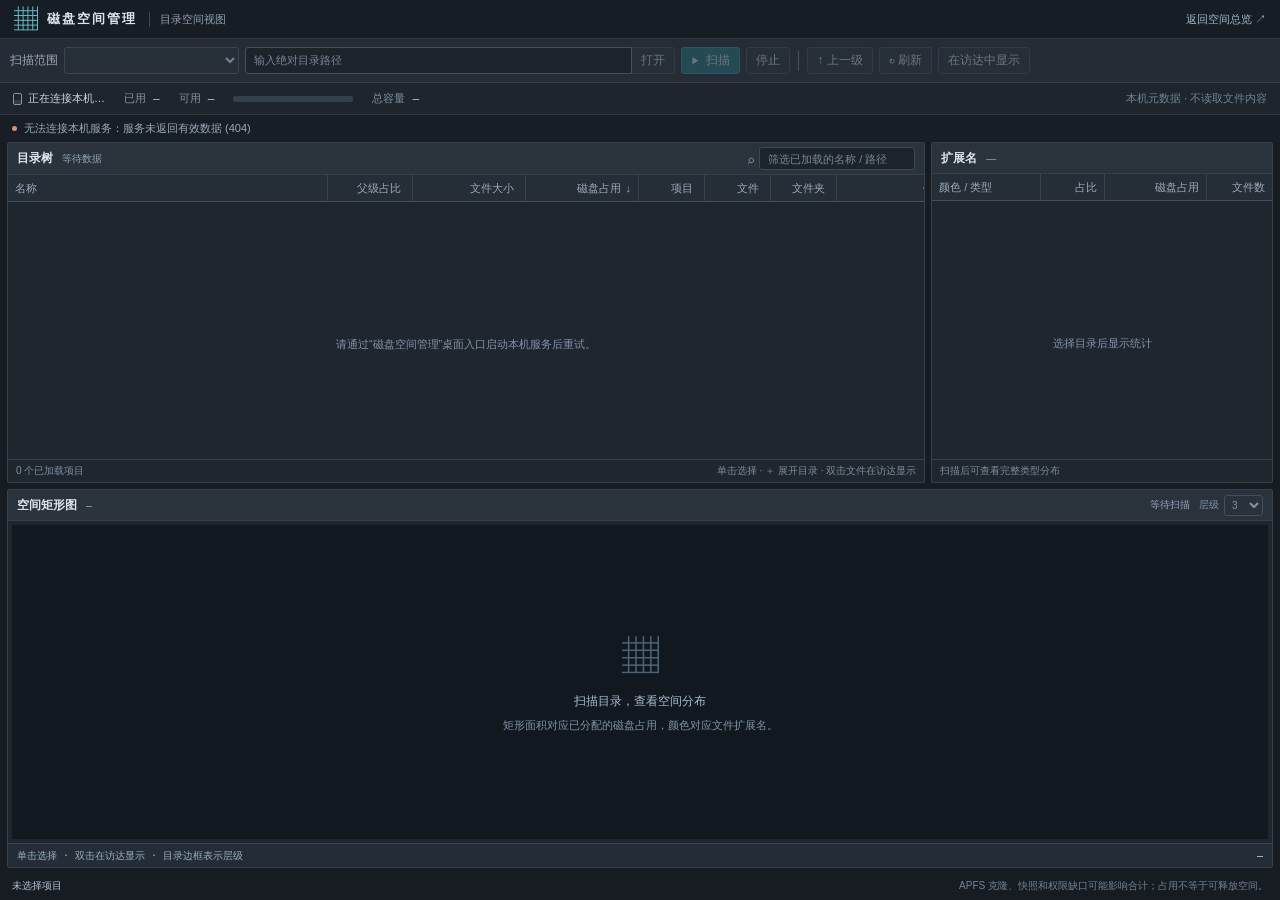
==== classic.html @ cf45e94f "feat: add Chinese macOS disk tree, treemap and portable launchers" ====
<!doctype html>
<html lang="zh-CN">
<head><meta charset="utf-8"><meta name="viewport" content="width=device-width,initial-scale=1"><meta name="color-scheme" content="dark"><title>磁盘空间管理 · 目录视图</title><link rel="stylesheet" href="classic.css"></head>
<body>
<header class="app-header"><div class="brand"><span class="brand-icon">▦</span><b>磁盘空间管理</b><span class="brand-detail">目录空间视图</span></div><a href="/">返回空间总览 ↗</a></header>
<div class="toolbar">
  <label class="root-label">扫描范围 <select id="rootSelect" disabled aria-label="选择磁盘或用户目录"></select></label>
  <div class="path-control"><input id="rootPath" aria-label="绝对目录路径" placeholder="输入绝对目录路径" disabled><button id="openPath" disabled>打开</button></div>
  <button id="scanButton" class="primary" disabled><span>▶</span> 扫描</button><button id="cancelButton" disabled>停止</button>
  <span class="toolbar-divider"></span><button id="upButton" disabled>↑ 上一级</button><button id="refreshButton" disabled>↻ 刷新</button><button id="revealButton" disabled>在访达中显示</button>
</div>
<div class="disk-strip"><div class="disk-name"><i></i><b id="diskName">正在连接本机…</b></div><span>已用 <strong id="usedValue">—</strong></span><span>可用 <strong id="freeValue">—</strong></span><div class="capacity-track"><i id="capacityFill"></i></div><span>总容量 <strong id="totalValue">—</strong></span><span class="local-label">本机元数据 · 不读取文件内容</span></div>
<div class="status-strip" role="status"><span id="statusLight" class="status-light"></span><span id="statusText">正在读取磁盘信息…</span><button id="errorButton" hidden>查看读取问题</button><span id="scanProgress"></span></div>
<main class="workspace">
  <section class="upper-workspace">
    <section class="tree-panel panel" aria-labelledby="treeTitle"><div class="panel-heading"><h1 id="treeTitle">目录树</h1><span id="treeSource" class="source-tag">等待数据</span><div class="filter-wrap"><span>⌕</span><input id="treeFilter" type="search" placeholder="筛选已加载的名称 / 路径" aria-label="筛选已加载目录"></div></div><div class="table-scroll" id="treeScroll"><table class="tree-table"><thead><tr><th class="name-column"><button data-sort="name">名称 <span></span></button></th><th><button data-sort="percent_parent">父级占比 <span></span></button></th><th><button data-sort="logical_size">文件大小 <span></span></button></th><th><button data-sort="size">磁盘占用 <span>↓</span></button></th><th><button data-sort="items">项目 <span></span></button></th><th><button data-sort="files">文件 <span></span></button></th><th><button data-sort="folders">文件夹 <span></span></button></th><th><button data-sort="modified">修改时间 <span></span></button></th></tr></thead><tbody id="treeRows"></tbody></table><div id="treeEmpty" class="empty-state">正在读取目录…</div></div><div class="panel-footer"><span id="treeCount">0 个已加载项目</span><span id="treeHint">单击选择 · ＋ 展开目录 · 双击文件在访达显示</span></div></section>
    <section class="extension-panel panel" aria-labelledby="extensionTitle"><div class="panel-heading"><h2 id="extensionTitle">扩展名</h2><span id="extensionCount" class="source-tag">—</span><button id="clearExtension" hidden>清除高亮</button></div><div class="table-scroll"><table class="extension-table"><thead><tr><th>颜色 / 类型</th><th>占比</th><th>磁盘占用</th><th>文件数</th></tr></thead><tbody id="extensionRows"></tbody></table><div id="extensionEmpty" class="empty-state">选择目录后显示统计</div></div><div class="panel-footer"><span id="extensionSource">扫描后可查看完整类型分布</span></div></section>
  </section>
  <section class="map-panel panel" aria-labelledby="mapTitle"><div class="panel-heading map-heading"><h2 id="mapTitle">空间矩形图</h2><div class="map-path" id="mapPath">—</div><span id="mapSource" class="source-tag">等待扫描</span><label class="depth-label">层级 <select id="mapDepth" aria-label="矩形图嵌套层级"><option value="2">2</option><option value="3" selected>3</option><option value="4">4</option></select></label></div><div id="treemap" class="treemap" aria-label="按磁盘占用比例绘制的嵌套矩形图"><div class="empty-state"><span class="empty-symbol">▦</span><b>扫描目录，查看空间分布</b><span>矩形面积对应已分配的磁盘占用，颜色对应文件扩展名。</span></div></div><div class="map-footer"><span id="mapHover">单击选择 · 双击在访达显示 · 目录边框表示层级</span><span id="mapSize">—</span></div></section>
</main>
<footer class="app-footer"><span id="selectedPath">未选择项目</span><span>APFS 克隆、快照和权限缺口可能影响合计；占用不等于可释放空间。</span></footer>
<dialog id="errorDialog"><div class="dialog-heading"><h2>未能读取的项目</h2><button id="closeErrors" aria-label="关闭">×</button></div><p>下面的目录未计入完整扫描结果。可在系统设置检查启动进程的完全磁盘访问权限。</p><pre id="errorDetails"></pre></dialog><div id="toast" class="toast" role="status"></div><script src="classic.js"></script>
</body></html>
---- classic.css ----
:root{color-scheme:dark;--bg:#171c22;--panel:#20262e;--panel2:#252c35;--border:#35404b;--text:#dce3eb;--muted:#8d9aaa;--accent:#4da9b4;--row:#20262e;--select:#2c485c;--mono:ui-monospace,SFMono-Regular,Menlo,Consolas,monospace}*{box-sizing:border-box}body{margin:0;background:var(--bg);color:var(--text);font:12px -apple-system,BlinkMacSystemFont,"Segoe UI",sans-serif;min-width:730px;height:100vh;display:flex;flex-direction:column;overflow:hidden}button,input,select{font:inherit;color:inherit}button,select,input{border:1px solid #44505d;border-radius:3px;background:#29313b;min-height:27px}button{padding:3px 9px;cursor:pointer;white-space:nowrap}button:hover:enabled{background:#354353;border-color:#6b8397}button:disabled{opacity:.4;cursor:default}button:focus-visible,input:focus-visible,select:focus-visible,a:focus-visible{outline:2px solid #6bc9d3;outline-offset:1px}input{padding:4px 8px;outline:none}input::placeholder{color:#788697}a{color:#9db9c8;text-decoration:none}a:hover{text-decoration:underline}[hidden]{display:none!important}.app-header{height:39px;flex-shrink:0;display:flex;align-items:center;justify-content:space-between;padding:0 14px;background:#171d25;border-bottom:1px solid #2b3541}.brand{display:flex;align-items:center;gap:9px}.brand-icon{color:#65bdc9;font-size:24px}.brand b{letter-spacing:2px;font-size:13px}.brand-detail{color:#8fa0b0;font-size:11px;border-left:1px solid #3c4652;padding-left:10px;margin-left:3px}.app-header>a{font-size:11px}.toolbar{display:flex;align-items:center;gap:6px;min-height:44px;padding:7px 10px;background:#252c35;flex-shrink:0;flex-wrap:wrap;border-bottom:1px solid var(--border)}.root-label{display:flex;align-items:center;gap:6px;color:#9ba9b7;white-space:nowrap}.root-label select{width:175px;padding:3px 6px}.path-control{display:flex;flex:1;min-width:190px;max-width:430px}.path-control input{width:100%;min-width:100px;border-radius:3px 0 0 3px;background:#1c232b;font-family:var(--mono);font-size:11px}.path-control button{border-left:0;border-radius:0 3px 3px 0}.primary{background:#247883;border-color:#3595a2}.primary:hover:enabled{background:#2d919d;border-color:#54b0bd}.primary span{font-size:9px;margin-right:3px}.toolbar-divider{height:20px;border-left:1px solid #47515e;margin:0 2px}.disk-strip{display:flex;align-items:center;gap:19px;flex-shrink:0;padding:8px 13px;border-bottom:1px solid #303a46;background:#1e252d;color:#8292a2;font-size:11px}.disk-name{display:flex;align-items:center;gap:6px;color:#c8d6e2;max-width:260px}.disk-name b{font-weight:500;overflow:hidden;text-overflow:ellipsis;white-space:nowrap}.disk-name i{width:9px;height:12px;border:1px solid #7e95a7;border-radius:2px;background:linear-gradient(transparent 60%,#7e95a733 60%)}.disk-strip strong{font-family:var(--mono);font-weight:500;color:#d5e0eb;margin-left:4px}.capacity-track{height:6px;background:#34404d;border-radius:2px;min-width:60px;width:120px;overflow:hidden}.capacity-track i{display:block;height:100%;width:0;background:#4c9bac}.local-label{margin-left:auto;white-space:nowrap;color:#6f8494}.status-strip{display:flex;align-items:center;gap:7px;padding:5px 12px;background:#171e26;min-height:27px;flex-shrink:0;color:#98a8b9;font-size:11px}.status-light{width:5px;height:5px;background:#6d8298;border-radius:50%;flex-shrink:0}.status-light.busy{background:#ecbc5b;animation:pulse 1.1s infinite}.status-light.good{background:#55b59d}.status-light.error{background:#e58b75}.status-strip #statusText{overflow:hidden;text-overflow:ellipsis;white-space:nowrap}.status-strip #scanProgress{margin-left:auto;font-family:var(--mono);white-space:nowrap}.status-strip button{min-height:20px;padding:1px 6px;font-size:10px;color:#e7c9a4}.workspace{flex:1;min-height:0;padding:0 7px 6px;display:grid;grid-template-rows:minmax(200px,47%) minmax(180px,1fr);gap:6px}.upper-workspace{display:grid;grid-template-columns:minmax(420px,1fr) minmax(285px,27%);gap:6px;min-height:0}.panel{min-width:0;min-height:0;border:1px solid var(--border);background:var(--panel);display:flex;flex-direction:column;border-radius:2px;overflow:hidden}.panel-heading{display:flex;align-items:center;gap:9px;min-height:31px;padding:4px 9px;background:#2a323c;border-bottom:1px solid var(--border);flex-shrink:0}.panel-heading h1,.panel-heading h2{font-size:12px;margin:0;font-weight:600;white-space:nowrap}.source-tag{font-size:10px;color:#90a5b8;white-space:nowrap}.filter-wrap{display:flex;align-items:center;margin-left:auto;gap:5px;color:#91a4b9;max-width:260px;min-width:115px}.filter-wrap input{width:100%;font-size:11px;min-height:23px;height:23px;border-color:#3d4855;background:#1c232b}.table-scroll{flex:1;min-height:0;overflow:auto;position:relative;scrollbar-width:thin;scrollbar-color:#465466 #20262e}.table-scroll::-webkit-scrollbar{width:8px;height:8px}.table-scroll::-webkit-scrollbar-thumb{background:#465466}.table-scroll::-webkit-scrollbar-corner{background:#20262e}table{width:100%;border-collapse:separate;border-spacing:0;table-layout:fixed;font-size:11px}th{position:sticky;top:0;z-index:2;background:#252d37;color:#9baaba;font-weight:500;border-right:1px solid #38414c;border-bottom:1px solid #44505f;height:27px;padding:3px 7px;text-align:right;white-space:nowrap}th:first-child{text-align:left}th:last-child{border-right:0}.tree-table{min-width:970px}.tree-table th.name-column{width:34%;min-width:250px}.tree-table th:nth-child(2){width:9%}.tree-table th:nth-child(3),.tree-table th:nth-child(4){width:12%}.tree-table th:nth-child(5),.tree-table th:nth-child(6),.tree-table th:nth-child(7){width:7%}.tree-table th:nth-child(8){width:15%}th button{border:0;background:none;min-height:19px;padding:0;font-size:11px;color:inherit;display:flex;align-items:center;justify-content:flex-end;gap:4px;width:100%}th:first-child button{justify-content:flex-start}th button:hover:enabled{background:none;color:#dce6ef}td{height:25px;padding:3px 7px;border-bottom:1px solid #2a333e;color:#bdc9d5;white-space:nowrap;overflow:hidden;text-overflow:ellipsis;text-align:right;font-family:var(--mono);font-size:10px}td:first-child{text-align:left;font-family:inherit;font-size:11px}.tree-table tbody tr:hover{background:#293541}.tree-table tbody tr.selected{background:var(--select)}.tree-table tbody tr.selected td{color:#edf7ff}.tree-table tbody tr.map-linked{outline:1px solid #91c7e0;outline-offset:-1px}.tree-name{display:flex;align-items:center;gap:4px;min-width:0}.tree-toggle{width:15px;min-height:15px;height:15px;line-height:11px;font-family:var(--mono);font-size:12px;padding:0;color:#9eb0c0;border:1px solid #546171;background:#252d37;margin-right:3px}.tree-toggle:hover:enabled{color:#fff}.toggle-space{width:18px;flex-shrink:0}.node-icon{width:13px;height:11px;display:inline-block;flex-shrink:0;color:#e2bd65;font-size:12px;line-height:10px}.node-icon.file{color:#87a4bb}.node-label{overflow:hidden;text-overflow:ellipsis;white-space:nowrap;flex:1}.tree-pct{position:relative;min-width:52px;padding:0 4px}.tree-pct i{position:absolute;left:0;top:2px;bottom:2px;background:#38748a4d;border-right:1px solid #61a4bc55;min-width:1px}.tree-pct span{position:relative}.loading-row td,.more-row td{color:#899eb2;font-family:inherit;font-size:10px;text-align:left;padding-left:30px;font-style:italic}.extension-table{min-width:285px}.extension-table th:first-child{width:32%}.extension-table th:nth-child(2){width:19%}.extension-table th:nth-child(3){width:30%}.extension-table th:nth-child(4){width:19%}.extension-table td{cursor:pointer;height:25px}.extension-table tbody tr:hover{background:#2b3946}.extension-table tr.active{background:#33495b}.extension-name{display:flex;align-items:center;gap:7px}.color-swatch{width:10px;height:10px;border:1px solid #ffffff40;border-radius:1px;flex-shrink:0}.panel-footer{min-height:23px;padding:4px 8px;display:flex;justify-content:space-between;gap:10px;color:#788e9f;border-top:1px solid #35404b;font-size:10px;white-space:nowrap;overflow:hidden;flex-shrink:0}.panel-footer span{overflow:hidden;text-overflow:ellipsis}.panel-heading #clearExtension{margin-left:auto;font-size:10px;min-height:21px;padding:1px 6px}.map-path{min-width:0;overflow:hidden;text-overflow:ellipsis;color:#9db0c2;font-family:var(--mono);font-size:10px;white-space:nowrap;flex:1}.map-heading .source-tag{margin-left:auto}.depth-label{display:flex;align-items:center;gap:5px;color:#7e94a8;white-space:nowrap;font-size:10px}.depth-label select{font-size:10px;min-height:21px;width:39px;padding:0 3px}.treemap{position:relative;flex:1;min-height:110px;background:#121820;overflow:hidden;margin:4px;isolation:isolate}.map-node{position:absolute;overflow:hidden;border:1px solid #0c131b;border-radius:1px;background:var(--tile-color,#586474);color:#fffffff0;padding:0;min-height:0;box-shadow:inset 1px 1px #ffffff1c,inset -1px -1px #00000025;text-align:left}.map-node.directory{background:#314253;color:#d0dfed;border-color:#8aa4bd68;box-shadow:inset 0 0 0 1px #101b28}.map-node.summary{background:repeating-linear-gradient(135deg,#4c5868 0 4px,#424d5d 4px 8px);color:#c5d0dc}.map-node span{position:absolute;left:4px;right:3px;top:2px;font-size:10px;white-space:nowrap;overflow:hidden;text-overflow:ellipsis;pointer-events:none;text-shadow:0 1px 2px #0009;line-height:13px}.map-node small{position:absolute;left:4px;bottom:3px;font:9px var(--mono);color:#ffffffe0;text-shadow:0 1px 2px #0009;pointer-events:none}.map-node:hover:enabled{background:var(--tile-color,#586474);border:1px solid #e6f8ff;filter:brightness(1.16);z-index:5}.map-node.directory:hover:enabled{background:#354d63}.map-node.selected{outline:2px solid #fff;outline-offset:-2px;z-index:4}.map-node.dimmed{opacity:.21}.map-node:focus-visible{outline:2px solid #fff;outline-offset:-2px;z-index:6}.map-footer{height:24px;display:flex;justify-content:space-between;align-items:center;gap:12px;padding:3px 9px;background:#242d37;border-top:1px solid #3a4552;color:#99aec1;font:10px var(--mono);flex-shrink:0}.map-footer>span:first-child{min-width:0;overflow:hidden;white-space:nowrap;text-overflow:ellipsis}.map-footer>span:last-child{white-space:nowrap;color:#d6e6f3}.empty-state{display:flex;align-items:center;justify-content:center;gap:8px;flex-direction:column;min-height:130px;height:100%;padding:20px;text-align:center;color:#7f93a7;font-size:11px}.empty-state b{font-weight:500;color:#a6bbcf;font-size:12px}.empty-symbol{font-size:37px;color:#506477;margin-bottom:4px}.app-footer{display:flex;justify-content:space-between;gap:15px;padding:4px 12px 6px;color:#708497;font-size:10px;flex-shrink:0;line-height:16px}.app-footer span:first-child{overflow:hidden;text-overflow:ellipsis;white-space:nowrap;max-width:55%;color:#b2c4d5;font-family:var(--mono)}.app-footer span:last-child{white-space:nowrap}dialog{width:min(680px,90vw);max-height:70vh;background:#202a35;color:var(--text);border:1px solid #536679;border-radius:6px;padding:20px;box-shadow:0 20px 90px #0008}dialog::backdrop{background:#050c14aa}.dialog-heading{display:flex;justify-content:space-between;align-items:center}.dialog-heading h2{font-size:15px;margin:0}.dialog-heading button{font-size:18px;min-height:24px}dialog p{color:#98adbf;font-size:12px;line-height:1.6}dialog pre{white-space:pre-wrap;overflow:auto;font:11px/1.6 var(--mono);color:#e1bc9f}.toast{position:fixed;bottom:30px;left:50%;transform:translate(-50%,8px);opacity:0;pointer-events:none;z-index:20;border:1px solid #587085;border-radius:4px;background:#2c4053;color:#e8f4ff;padding:9px 15px;max-width:80vw;box-shadow:0 8px 24px #0006;transition:opacity .15s,transform .15s}.toast.show{opacity:1;transform:translate(-50%,0)}@keyframes pulse{50%{opacity:.4}}@media(max-width:1100px){.local-label{display:none}.toolbar .toolbar-divider{display:none}.root-label select{width:145px}.path-control{max-width:none}.tree-panel .source-tag{display:none}.upper-workspace{grid-template-columns:minmax(410px,1fr) 285px}.tree-table{min-width:850px}.tree-table th.name-column{width:30%}.disk-strip{gap:12px}.app-footer span:last-child{max-width:45%;overflow:hidden;text-overflow:ellipsis}}@media(max-height:650px){.workspace{grid-template-rows:minmax(160px,48%) minmax(130px,1fr)}.disk-strip{padding:5px 12px}.app-header{height:33px}.toolbar{min-height:38px;padding:5px 8px}.status-strip{min-height:23px}}
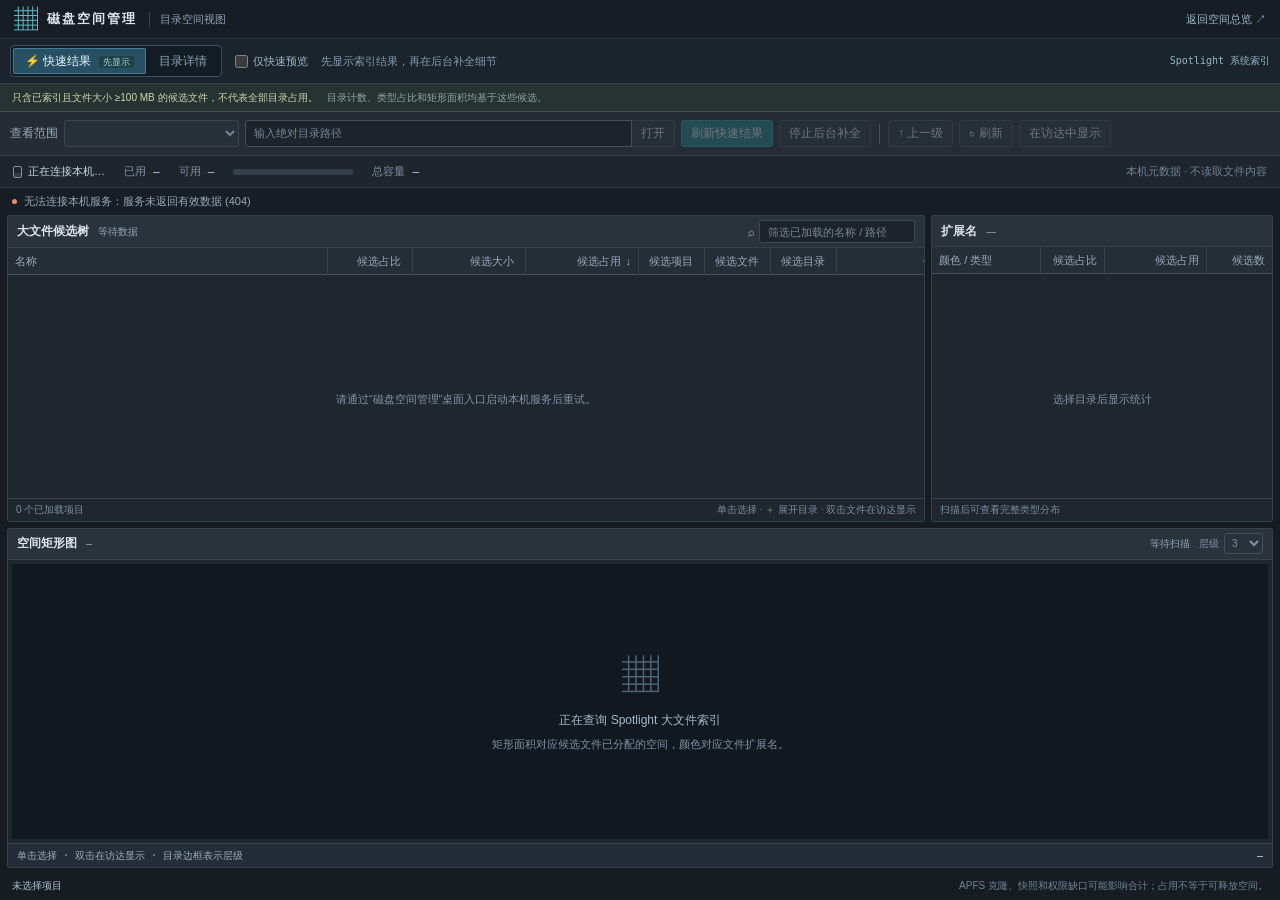
==== commit a60571b7: "feat: show Spotlight preview before background directory scan" ====
--- a/classic.html
+++ b/classic.html
@@ -3,20 +3,22 @@
 <head><meta charset="utf-8"><meta name="viewport" content="width=device-width,initial-scale=1"><meta name="color-scheme" content="dark"><title>磁盘空间管理 · 目录视图</title><link rel="stylesheet" href="classic.css"></head>
 <body>
 <header class="app-header"><div class="brand"><span class="brand-icon">▦</span><b>磁盘空间管理</b><span class="brand-detail">目录空间视图</span></div><a href="/">返回空间总览 ↗</a></header>
+<div class="mode-bar"><div class="mode-tabs" role="tablist" aria-label="分析模式"><button id="modeQuick" data-mode="quick" role="tab" aria-selected="true" class="active">⚡ 快速结果 <small>先显示</small></button><button id="modeFull" data-mode="full" role="tab" aria-selected="false">目录详情</button></div><label class="preview-option"><input id="previewOnly" type="checkbox">仅快速预览</label><span id="modeDescription">先显示索引结果，再在后台补全细节</span><span id="quickMeta">Spotlight 系统索引</span></div>
+<div class="coverage-note" id="coverageNote"><strong>只含已索引且文件大小 ≥100 MB 的候选文件，不代表全部目录占用。</strong><span>目录计数、类型占比和矩形面积均基于这些候选。</span><button id="useFullButton" hidden>切换完整扫描</button></div>
 <div class="toolbar">
-  <label class="root-label">扫描范围 <select id="rootSelect" disabled aria-label="选择磁盘或用户目录"></select></label>
+  <label class="root-label">查看范围 <select id="rootSelect" disabled aria-label="选择磁盘或用户目录"></select></label>
   <div class="path-control"><input id="rootPath" aria-label="绝对目录路径" placeholder="输入绝对目录路径" disabled><button id="openPath" disabled>打开</button></div>
-  <button id="scanButton" class="primary" disabled><span>▶</span> 扫描</button><button id="cancelButton" disabled>停止</button>
+  <button id="scanButton" class="primary" disabled>刷新快速结果</button><button id="cancelButton" disabled>停止后台补全</button><button id="showDetailsButton" hidden>查看已读详情</button>
   <span class="toolbar-divider"></span><button id="upButton" disabled>↑ 上一级</button><button id="refreshButton" disabled>↻ 刷新</button><button id="revealButton" disabled>在访达中显示</button>
 </div>
 <div class="disk-strip"><div class="disk-name"><i></i><b id="diskName">正在连接本机…</b></div><span>已用 <strong id="usedValue">—</strong></span><span>可用 <strong id="freeValue">—</strong></span><div class="capacity-track"><i id="capacityFill"></i></div><span>总容量 <strong id="totalValue">—</strong></span><span class="local-label">本机元数据 · 不读取文件内容</span></div>
 <div class="status-strip" role="status"><span id="statusLight" class="status-light"></span><span id="statusText">正在读取磁盘信息…</span><button id="errorButton" hidden>查看读取问题</button><span id="scanProgress"></span></div>
 <main class="workspace">
   <section class="upper-workspace">
-    <section class="tree-panel panel" aria-labelledby="treeTitle"><div class="panel-heading"><h1 id="treeTitle">目录树</h1><span id="treeSource" class="source-tag">等待数据</span><div class="filter-wrap"><span>⌕</span><input id="treeFilter" type="search" placeholder="筛选已加载的名称 / 路径" aria-label="筛选已加载目录"></div></div><div class="table-scroll" id="treeScroll"><table class="tree-table"><thead><tr><th class="name-column"><button data-sort="name">名称 <span></span></button></th><th><button data-sort="percent_parent">父级占比 <span></span></button></th><th><button data-sort="logical_size">文件大小 <span></span></button></th><th><button data-sort="size">磁盘占用 <span>↓</span></button></th><th><button data-sort="items">项目 <span></span></button></th><th><button data-sort="files">文件 <span></span></button></th><th><button data-sort="folders">文件夹 <span></span></button></th><th><button data-sort="modified">修改时间 <span></span></button></th></tr></thead><tbody id="treeRows"></tbody></table><div id="treeEmpty" class="empty-state">正在读取目录…</div></div><div class="panel-footer"><span id="treeCount">0 个已加载项目</span><span id="treeHint">单击选择 · ＋ 展开目录 · 双击文件在访达显示</span></div></section>
-    <section class="extension-panel panel" aria-labelledby="extensionTitle"><div class="panel-heading"><h2 id="extensionTitle">扩展名</h2><span id="extensionCount" class="source-tag">—</span><button id="clearExtension" hidden>清除高亮</button></div><div class="table-scroll"><table class="extension-table"><thead><tr><th>颜色 / 类型</th><th>占比</th><th>磁盘占用</th><th>文件数</th></tr></thead><tbody id="extensionRows"></tbody></table><div id="extensionEmpty" class="empty-state">选择目录后显示统计</div></div><div class="panel-footer"><span id="extensionSource">扫描后可查看完整类型分布</span></div></section>
+    <section class="tree-panel panel" aria-labelledby="treeTitle"><div class="panel-heading"><h1 id="treeTitle">大文件候选树</h1><span id="treeSource" class="source-tag">等待数据</span><div class="filter-wrap"><span>⌕</span><input id="treeFilter" type="search" placeholder="筛选已加载的名称 / 路径" aria-label="筛选已加载目录"></div></div><div class="table-scroll" id="treeScroll"><table class="tree-table"><thead><tr><th class="name-column"><button data-sort="name">名称 <span></span></button></th><th><button data-sort="percent_parent" data-full-label="父级占比" data-quick-label="候选占比">候选占比 <span></span></button></th><th><button data-sort="logical_size" data-full-label="文件大小" data-quick-label="候选大小">候选大小 <span></span></button></th><th><button data-sort="size" data-full-label="磁盘占用" data-quick-label="候选占用">候选占用 <span>↓</span></button></th><th><button data-sort="items" data-full-label="项目" data-quick-label="候选项目">候选项目 <span></span></button></th><th><button data-sort="files" data-full-label="文件" data-quick-label="候选文件">候选文件 <span></span></button></th><th><button data-sort="folders" data-full-label="文件夹" data-quick-label="候选目录">候选目录 <span></span></button></th><th><button data-sort="modified">修改时间 <span></span></button></th></tr></thead><tbody id="treeRows"></tbody></table><div id="treeEmpty" class="empty-state">正在读取目录…</div></div><div class="panel-footer"><span id="treeCount">0 个已加载项目</span><span id="treeHint">单击选择 · ＋ 展开目录 · 双击文件在访达显示</span></div></section>
+    <section class="extension-panel panel" aria-labelledby="extensionTitle"><div class="panel-heading"><h2 id="extensionTitle">扩展名</h2><span id="extensionCount" class="source-tag">—</span><button id="clearExtension" hidden>清除高亮</button></div><div class="table-scroll"><table class="extension-table"><thead><tr><th>颜色 / 类型</th><th id="extPctHeader">候选占比</th><th id="extSizeHeader">候选占用</th><th id="extCountHeader">候选数</th></tr></thead><tbody id="extensionRows"></tbody></table><div id="extensionEmpty" class="empty-state">选择目录后显示统计</div></div><div class="panel-footer"><span id="extensionSource">扫描后可查看完整类型分布</span></div></section>
   </section>
-  <section class="map-panel panel" aria-labelledby="mapTitle"><div class="panel-heading map-heading"><h2 id="mapTitle">空间矩形图</h2><div class="map-path" id="mapPath">—</div><span id="mapSource" class="source-tag">等待扫描</span><label class="depth-label">层级 <select id="mapDepth" aria-label="矩形图嵌套层级"><option value="2">2</option><option value="3" selected>3</option><option value="4">4</option></select></label></div><div id="treemap" class="treemap" aria-label="按磁盘占用比例绘制的嵌套矩形图"><div class="empty-state"><span class="empty-symbol">▦</span><b>扫描目录，查看空间分布</b><span>矩形面积对应已分配的磁盘占用，颜色对应文件扩展名。</span></div></div><div class="map-footer"><span id="mapHover">单击选择 · 双击在访达显示 · 目录边框表示层级</span><span id="mapSize">—</span></div></section>
+  <section class="map-panel panel" aria-labelledby="mapTitle"><div class="panel-heading map-heading"><h2 id="mapTitle">空间矩形图</h2><div class="map-path" id="mapPath">—</div><span id="mapSource" class="source-tag">等待扫描</span><label class="depth-label">层级 <select id="mapDepth" aria-label="矩形图嵌套层级"><option value="2">2</option><option value="3" selected>3</option><option value="4">4</option></select></label></div><div id="treemap" class="treemap" aria-label="按磁盘占用比例绘制的嵌套矩形图"><div class="empty-state"><span class="empty-symbol">▦</span><b>正在查询 Spotlight 大文件索引</b><span>矩形面积对应候选文件已分配的空间，颜色对应文件扩展名。</span></div></div><div class="map-footer"><span id="mapHover">单击选择 · 双击在访达显示 · 目录边框表示层级</span><span id="mapSize">—</span></div></section>
 </main>
 <footer class="app-footer"><span id="selectedPath">未选择项目</span><span>APFS 克隆、快照和权限缺口可能影响合计；占用不等于可释放空间。</span></footer>
 <dialog id="errorDialog"><div class="dialog-heading"><h2>未能读取的项目</h2><button id="closeErrors" aria-label="关闭">×</button></div><p>下面的目录未计入完整扫描结果。可在系统设置检查启动进程的完全磁盘访问权限。</p><pre id="errorDetails"></pre></dialog><div id="toast" class="toast" role="status"></div><script src="classic.js"></script>
--- a/classic.css
+++ b/classic.css
@@ -1 +1,6 @@
 :root{color-scheme:dark;--bg:#171c22;--panel:#20262e;--panel2:#252c35;--border:#35404b;--text:#dce3eb;--muted:#8d9aaa;--accent:#4da9b4;--row:#20262e;--select:#2c485c;--mono:ui-monospace,SFMono-Regular,Menlo,Consolas,monospace}*{box-sizing:border-box}body{margin:0;background:var(--bg);color:var(--text);font:12px -apple-system,BlinkMacSystemFont,"Segoe UI",sans-serif;min-width:730px;height:100vh;display:flex;flex-direction:column;overflow:hidden}button,input,select{font:inherit;color:inherit}button,select,input{border:1px solid #44505d;border-radius:3px;background:#29313b;min-height:27px}button{padding:3px 9px;cursor:pointer;white-space:nowrap}button:hover:enabled{background:#354353;border-color:#6b8397}button:disabled{opacity:.4;cursor:default}button:focus-visible,input:focus-visible,select:focus-visible,a:focus-visible{outline:2px solid #6bc9d3;outline-offset:1px}input{padding:4px 8px;outline:none}input::placeholder{color:#788697}a{color:#9db9c8;text-decoration:none}a:hover{text-decoration:underline}[hidden]{display:none!important}.app-header{height:39px;flex-shrink:0;display:flex;align-items:center;justify-content:space-between;padding:0 14px;background:#171d25;border-bottom:1px solid #2b3541}.brand{display:flex;align-items:center;gap:9px}.brand-icon{color:#65bdc9;font-size:24px}.brand b{letter-spacing:2px;font-size:13px}.brand-detail{color:#8fa0b0;font-size:11px;border-left:1px solid #3c4652;padding-left:10px;margin-left:3px}.app-header>a{font-size:11px}.toolbar{display:flex;align-items:center;gap:6px;min-height:44px;padding:7px 10px;background:#252c35;flex-shrink:0;flex-wrap:wrap;border-bottom:1px solid var(--border)}.root-label{display:flex;align-items:center;gap:6px;color:#9ba9b7;white-space:nowrap}.root-label select{width:175px;padding:3px 6px}.path-control{display:flex;flex:1;min-width:190px;max-width:430px}.path-control input{width:100%;min-width:100px;border-radius:3px 0 0 3px;background:#1c232b;font-family:var(--mono);font-size:11px}.path-control button{border-left:0;border-radius:0 3px 3px 0}.primary{background:#247883;border-color:#3595a2}.primary:hover:enabled{background:#2d919d;border-color:#54b0bd}.primary span{font-size:9px;margin-right:3px}.toolbar-divider{height:20px;border-left:1px solid #47515e;margin:0 2px}.disk-strip{display:flex;align-items:center;gap:19px;flex-shrink:0;padding:8px 13px;border-bottom:1px solid #303a46;background:#1e252d;color:#8292a2;font-size:11px}.disk-name{display:flex;align-items:center;gap:6px;color:#c8d6e2;max-width:260px}.disk-name b{font-weight:500;overflow:hidden;text-overflow:ellipsis;white-space:nowrap}.disk-name i{width:9px;height:12px;border:1px solid #7e95a7;border-radius:2px;background:linear-gradient(transparent 60%,#7e95a733 60%)}.disk-strip strong{font-family:var(--mono);font-weight:500;color:#d5e0eb;margin-left:4px}.capacity-track{height:6px;background:#34404d;border-radius:2px;min-width:60px;width:120px;overflow:hidden}.capacity-track i{display:block;height:100%;width:0;background:#4c9bac}.local-label{margin-left:auto;white-space:nowrap;color:#6f8494}.status-strip{display:flex;align-items:center;gap:7px;padding:5px 12px;background:#171e26;min-height:27px;flex-shrink:0;color:#98a8b9;font-size:11px}.status-light{width:5px;height:5px;background:#6d8298;border-radius:50%;flex-shrink:0}.status-light.busy{background:#ecbc5b;animation:pulse 1.1s infinite}.status-light.good{background:#55b59d}.status-light.error{background:#e58b75}.status-strip #statusText{overflow:hidden;text-overflow:ellipsis;white-space:nowrap}.status-strip #scanProgress{margin-left:auto;font-family:var(--mono);white-space:nowrap}.status-strip button{min-height:20px;padding:1px 6px;font-size:10px;color:#e7c9a4}.workspace{flex:1;min-height:0;padding:0 7px 6px;display:grid;grid-template-rows:minmax(200px,47%) minmax(180px,1fr);gap:6px}.upper-workspace{display:grid;grid-template-columns:minmax(420px,1fr) minmax(285px,27%);gap:6px;min-height:0}.panel{min-width:0;min-height:0;border:1px solid var(--border);background:var(--panel);display:flex;flex-direction:column;border-radius:2px;overflow:hidden}.panel-heading{display:flex;align-items:center;gap:9px;min-height:31px;padding:4px 9px;background:#2a323c;border-bottom:1px solid var(--border);flex-shrink:0}.panel-heading h1,.panel-heading h2{font-size:12px;margin:0;font-weight:600;white-space:nowrap}.source-tag{font-size:10px;color:#90a5b8;white-space:nowrap}.filter-wrap{display:flex;align-items:center;margin-left:auto;gap:5px;color:#91a4b9;max-width:260px;min-width:115px}.filter-wrap input{width:100%;font-size:11px;min-height:23px;height:23px;border-color:#3d4855;background:#1c232b}.table-scroll{flex:1;min-height:0;overflow:auto;position:relative;scrollbar-width:thin;scrollbar-color:#465466 #20262e}.table-scroll::-webkit-scrollbar{width:8px;height:8px}.table-scroll::-webkit-scrollbar-thumb{background:#465466}.table-scroll::-webkit-scrollbar-corner{background:#20262e}table{width:100%;border-collapse:separate;border-spacing:0;table-layout:fixed;font-size:11px}th{position:sticky;top:0;z-index:2;background:#252d37;color:#9baaba;font-weight:500;border-right:1px solid #38414c;border-bottom:1px solid #44505f;height:27px;padding:3px 7px;text-align:right;white-space:nowrap}th:first-child{text-align:left}th:last-child{border-right:0}.tree-table{min-width:970px}.tree-table th.name-column{width:34%;min-width:250px}.tree-table th:nth-child(2){width:9%}.tree-table th:nth-child(3),.tree-table th:nth-child(4){width:12%}.tree-table th:nth-child(5),.tree-table th:nth-child(6),.tree-table th:nth-child(7){width:7%}.tree-table th:nth-child(8){width:15%}th button{border:0;background:none;min-height:19px;padding:0;font-size:11px;color:inherit;display:flex;align-items:center;justify-content:flex-end;gap:4px;width:100%}th:first-child button{justify-content:flex-start}th button:hover:enabled{background:none;color:#dce6ef}td{height:25px;padding:3px 7px;border-bottom:1px solid #2a333e;color:#bdc9d5;white-space:nowrap;overflow:hidden;text-overflow:ellipsis;text-align:right;font-family:var(--mono);font-size:10px}td:first-child{text-align:left;font-family:inherit;font-size:11px}.tree-table tbody tr:hover{background:#293541}.tree-table tbody tr.selected{background:var(--select)}.tree-table tbody tr.selected td{color:#edf7ff}.tree-table tbody tr.map-linked{outline:1px solid #91c7e0;outline-offset:-1px}.tree-name{display:flex;align-items:center;gap:4px;min-width:0}.tree-toggle{width:15px;min-height:15px;height:15px;line-height:11px;font-family:var(--mono);font-size:12px;padding:0;color:#9eb0c0;border:1px solid #546171;background:#252d37;margin-right:3px}.tree-toggle:hover:enabled{color:#fff}.toggle-space{width:18px;flex-shrink:0}.node-icon{width:13px;height:11px;display:inline-block;flex-shrink:0;color:#e2bd65;font-size:12px;line-height:10px}.node-icon.file{color:#87a4bb}.node-label{overflow:hidden;text-overflow:ellipsis;white-space:nowrap;flex:1}.tree-pct{position:relative;min-width:52px;padding:0 4px}.tree-pct i{position:absolute;left:0;top:2px;bottom:2px;background:#38748a4d;border-right:1px solid #61a4bc55;min-width:1px}.tree-pct span{position:relative}.loading-row td,.more-row td{color:#899eb2;font-family:inherit;font-size:10px;text-align:left;padding-left:30px;font-style:italic}.extension-table{min-width:285px}.extension-table th:first-child{width:32%}.extension-table th:nth-child(2){width:19%}.extension-table th:nth-child(3){width:30%}.extension-table th:nth-child(4){width:19%}.extension-table td{cursor:pointer;height:25px}.extension-table tbody tr:hover{background:#2b3946}.extension-table tr.active{background:#33495b}.extension-name{display:flex;align-items:center;gap:7px}.color-swatch{width:10px;height:10px;border:1px solid #ffffff40;border-radius:1px;flex-shrink:0}.panel-footer{min-height:23px;padding:4px 8px;display:flex;justify-content:space-between;gap:10px;color:#788e9f;border-top:1px solid #35404b;font-size:10px;white-space:nowrap;overflow:hidden;flex-shrink:0}.panel-footer span{overflow:hidden;text-overflow:ellipsis}.panel-heading #clearExtension{margin-left:auto;font-size:10px;min-height:21px;padding:1px 6px}.map-path{min-width:0;overflow:hidden;text-overflow:ellipsis;color:#9db0c2;font-family:var(--mono);font-size:10px;white-space:nowrap;flex:1}.map-heading .source-tag{margin-left:auto}.depth-label{display:flex;align-items:center;gap:5px;color:#7e94a8;white-space:nowrap;font-size:10px}.depth-label select{font-size:10px;min-height:21px;width:39px;padding:0 3px}.treemap{position:relative;flex:1;min-height:110px;background:#121820;overflow:hidden;margin:4px;isolation:isolate}.map-node{position:absolute;overflow:hidden;border:1px solid #0c131b;border-radius:1px;background:var(--tile-color,#586474);color:#fffffff0;padding:0;min-height:0;box-shadow:inset 1px 1px #ffffff1c,inset -1px -1px #00000025;text-align:left}.map-node.directory{background:#314253;color:#d0dfed;border-color:#8aa4bd68;box-shadow:inset 0 0 0 1px #101b28}.map-node.summary{background:repeating-linear-gradient(135deg,#4c5868 0 4px,#424d5d 4px 8px);color:#c5d0dc}.map-node span{position:absolute;left:4px;right:3px;top:2px;font-size:10px;white-space:nowrap;overflow:hidden;text-overflow:ellipsis;pointer-events:none;text-shadow:0 1px 2px #0009;line-height:13px}.map-node small{position:absolute;left:4px;bottom:3px;font:9px var(--mono);color:#ffffffe0;text-shadow:0 1px 2px #0009;pointer-events:none}.map-node:hover:enabled{background:var(--tile-color,#586474);border:1px solid #e6f8ff;filter:brightness(1.16);z-index:5}.map-node.directory:hover:enabled{background:#354d63}.map-node.selected{outline:2px solid #fff;outline-offset:-2px;z-index:4}.map-node.dimmed{opacity:.21}.map-node:focus-visible{outline:2px solid #fff;outline-offset:-2px;z-index:6}.map-footer{height:24px;display:flex;justify-content:space-between;align-items:center;gap:12px;padding:3px 9px;background:#242d37;border-top:1px solid #3a4552;color:#99aec1;font:10px var(--mono);flex-shrink:0}.map-footer>span:first-child{min-width:0;overflow:hidden;white-space:nowrap;text-overflow:ellipsis}.map-footer>span:last-child{white-space:nowrap;color:#d6e6f3}.empty-state{display:flex;align-items:center;justify-content:center;gap:8px;flex-direction:column;min-height:130px;height:100%;padding:20px;text-align:center;color:#7f93a7;font-size:11px}.empty-state b{font-weight:500;color:#a6bbcf;font-size:12px}.empty-symbol{font-size:37px;color:#506477;margin-bottom:4px}.app-footer{display:flex;justify-content:space-between;gap:15px;padding:4px 12px 6px;color:#708497;font-size:10px;flex-shrink:0;line-height:16px}.app-footer span:first-child{overflow:hidden;text-overflow:ellipsis;white-space:nowrap;max-width:55%;color:#b2c4d5;font-family:var(--mono)}.app-footer span:last-child{white-space:nowrap}dialog{width:min(680px,90vw);max-height:70vh;background:#202a35;color:var(--text);border:1px solid #536679;border-radius:6px;padding:20px;box-shadow:0 20px 90px #0008}dialog::backdrop{background:#050c14aa}.dialog-heading{display:flex;justify-content:space-between;align-items:center}.dialog-heading h2{font-size:15px;margin:0}.dialog-heading button{font-size:18px;min-height:24px}dialog p{color:#98adbf;font-size:12px;line-height:1.6}dialog pre{white-space:pre-wrap;overflow:auto;font:11px/1.6 var(--mono);color:#e1bc9f}.toast{position:fixed;bottom:30px;left:50%;transform:translate(-50%,8px);opacity:0;pointer-events:none;z-index:20;border:1px solid #587085;border-radius:4px;background:#2c4053;color:#e8f4ff;padding:9px 15px;max-width:80vw;box-shadow:0 8px 24px #0006;transition:opacity .15s,transform .15s}.toast.show{opacity:1;transform:translate(-50%,0)}@keyframes pulse{50%{opacity:.4}}@media(max-width:1100px){.local-label{display:none}.toolbar .toolbar-divider{display:none}.root-label select{width:145px}.path-control{max-width:none}.tree-panel .source-tag{display:none}.upper-workspace{grid-template-columns:minmax(410px,1fr) 285px}.tree-table{min-width:850px}.tree-table th.name-column{width:30%}.disk-strip{gap:12px}.app-footer span:last-child{max-width:45%;overflow:hidden;text-overflow:ellipsis}}@media(max-height:650px){.workspace{grid-template-rows:minmax(160px,48%) minmax(130px,1fr)}.disk-strip{padding:5px 12px}.app-header{height:33px}.toolbar{min-height:38px;padding:5px 8px}.status-strip{min-height:23px}}
+
+/* Analysis mode and explicit candidate coverage. */
+.mode-bar{display:flex;align-items:center;gap:13px;min-height:41px;padding:6px 10px;background:#1b242d;border-bottom:1px solid #34414e;flex-shrink:0}.mode-tabs{display:flex;gap:1px;background:#131b24;border:1px solid #3d4e60;border-radius:4px;padding:2px}.mode-tabs button{border:0;background:transparent;color:#8da2b5;min-height:26px;padding:3px 12px;font-weight:500;border-radius:2px}.mode-tabs button.active{background:#285064;color:#e6f8ff;box-shadow:inset 0 0 0 1px #467c91}.mode-tabs small{font-size:9px;color:#9ad6d7;background:#224047;border-radius:2px;padding:1px 4px;margin-left:4px}.mode-bar #modeDescription{font-size:11px;color:#859bad}.mode-bar #quickMeta{margin-left:auto;color:#92b9c2;font:10px var(--mono);white-space:nowrap}.coverage-note{display:flex;align-items:center;gap:9px;padding:5px 12px;background:#273333;border-bottom:1px solid #435452;color:#b1c4bb;font-size:10px;line-height:17px;flex-shrink:0}.coverage-note strong{font-weight:500;color:#d1d5ad}.coverage-note>span{color:#8fa7a0}.coverage-note button{margin-left:auto;padding:1px 7px;min-height:21px;font-size:10px;border-color:#586d65;color:#cee5d7;background:#2e413d}.mode-bar.full #quickMeta{color:#758899}.mode-bar.full .mode-tabs button.active{background:#4a4632;color:#eee5c8;box-shadow:inset 0 0 0 1px #71674b}@media(max-width:1100px){.mode-bar #modeDescription{display:none}.coverage-note>span{display:none}.coverage-note{font-size:10px}.mode-bar #quickMeta{max-width:50%;overflow:hidden;text-overflow:ellipsis}}
+
+.preview-option{display:flex;align-items:center;gap:5px;font-size:11px;color:#9db6c7;white-space:nowrap}.preview-option input{min-height:0;width:13px;height:13px;margin:0;accent-color:#5bafba}.mode-bar #modeDescription{max-width:280px;overflow:hidden;text-overflow:ellipsis;white-space:nowrap}.mode-bar #quickMeta{min-width:0;overflow:hidden;text-overflow:ellipsis}.status-strip #scanProgress{max-width:58%;overflow:hidden;text-overflow:ellipsis}.coverage-note #useFullButton{white-space:nowrap}
